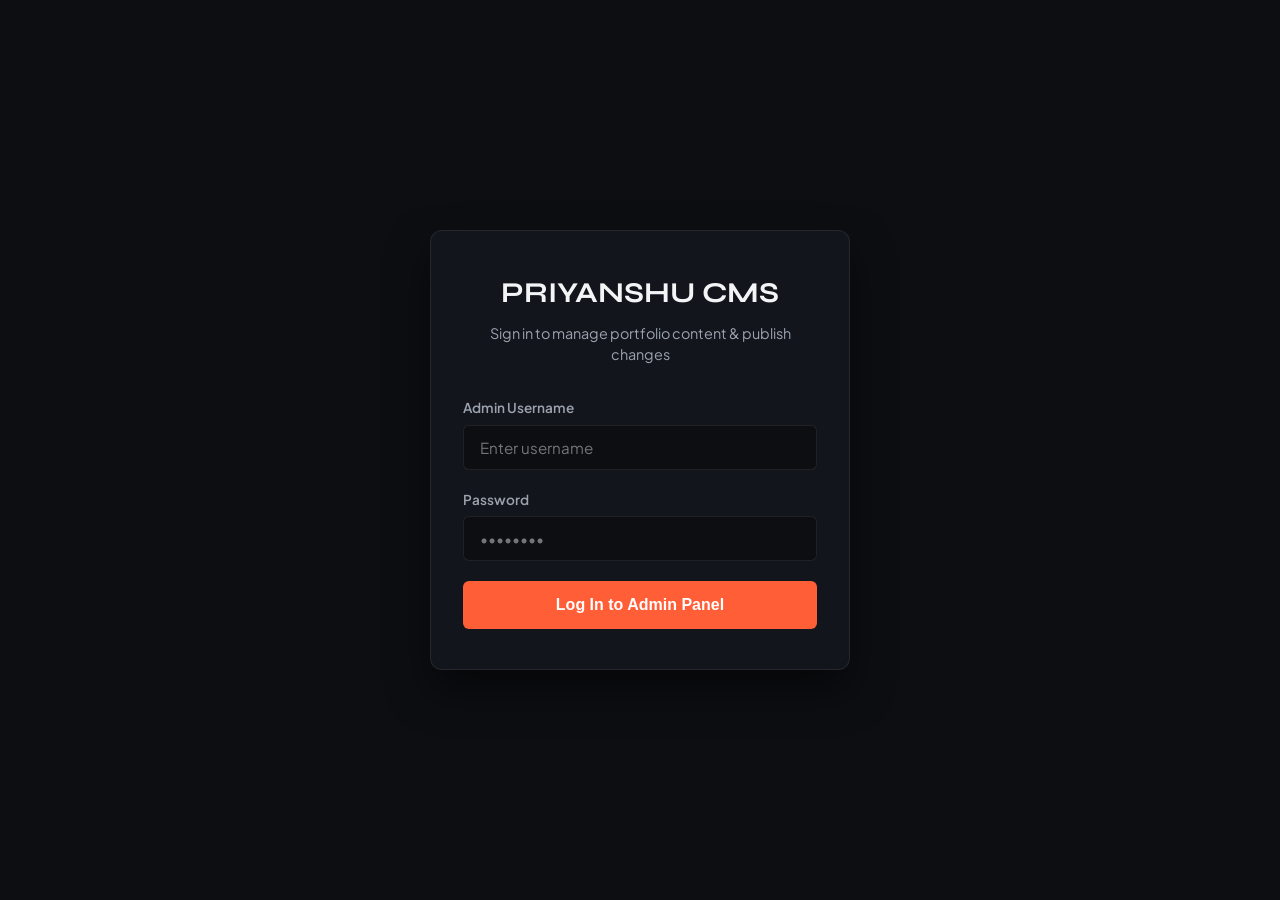
==== admin/index.html @ 2c9a8754 "initial commits" ====
<!DOCTYPE html>
<html lang="en">
<head>
  <meta charset="UTF-8">
  <meta name="viewport" content="width=device-width, initial-scale=1.0">
  <title>Admin CMS — Priyanshu's Portfolio</title>
  <link rel="icon" href="data:image/svg+xml,<svg xmlns=%22http://www.w3.org/2000/svg%22 viewBox=%220 0 100 100%22><text y=%22.9em%22 font-size=%2290%22>⚙</text></svg>">
  <link rel="stylesheet" href="./css/admin.css">
</head>
<body>

  <!-- LOGIN OVERLAY -->
  <div id="login-overlay" class="login-overlay">
    <div class="login-card">
      <div class="login-header">
        <h1>PRIYANSHU CMS</h1>
        <p>Sign in to manage portfolio content & publish changes</p>
      </div>

      <div id="login-error" class="btn-admin-danger" style="display: none; padding: 0.75rem; border-radius: 6px; margin-bottom: 1rem; font-size: 0.85rem; text-align: center;"></div>

      <form id="login-form">
        <div class="form-group">
          <label for="login-username">Admin Username</label>
          <input type="text" id="login-username" class="form-control" required placeholder="Enter username" autocomplete="username">
        </div>

        <div class="form-group">
          <label for="login-password">Password</label>
          <input type="password" id="login-password" class="form-control" required placeholder="••••••••" autocomplete="current-password">
        </div>

        <button type="submit" class="btn-admin btn-admin-primary" style="width: 100%; padding: 0.85rem; font-size: 1rem;">
          Log In to Admin Panel
        </button>
      </form>
    </div>
  </div>

  <!-- ADMIN MAIN LAYOUT -->
  <div id="admin-layout" style="display: none; width: 100%; min-height: 100vh;">
    <!-- SIDEBAR -->
    <aside class="admin-sidebar">
      <div class="sidebar-header">
        <h2>PRIYANSHU<span style="color: var(--accent-primary);">.</span>CMS</h2>
      </div>

      <ul class="sidebar-nav">
        <li class="nav-item">
          <button data-tab="dashboard" class="active">📊 Dashboard</button>
        </li>
        <li class="nav-item">
          <button data-tab="sections">⚙ Dynamic Sections</button>
        </li>
        <li class="nav-item">
          <button data-tab="projects">📁 Projects</button>
        </li>
        <li class="nav-item">
          <button data-tab="skills">⚡ Skills & Stack</button>
        </li>
        <li class="nav-item">
          <button data-tab="experience">💼 Work Experience</button>
        </li>
        <li class="nav-item">
          <button data-tab="achievements">🏆 Key Achievements</button>
        </li>
        <li class="nav-item">
          <button data-tab="blogs">📝 Writing & Journal</button>
        </li>
      </ul>

      <div class="sidebar-footer">
        <button id="logout-btn" class="btn-admin btn-admin-danger" style="width: 100%;">
          Sign Out
        </button>
      </div>
    </aside>

    <!-- MAIN WORKSPACE AREA -->
    <main class="admin-main">
      <header class="admin-topbar">
        <div id="topbar-title" class="topbar-title">Dashboard Management</div>
        <div>
          <button id="publish-site-btn" class="publish-cta-btn">
            🚀 PUBLISH TO WEBSITE
          </button>
        </div>
      </header>

      <div id="admin-main-view" class="admin-content">
        <!-- SPA views render here -->
      </div>
    </main>
  </div>

  <!-- SCRIPTS -->
  <script src="js/api.js"></script>
  <script src="js/admin-app.js"></script>
</body>
</html>
---- admin/css/admin.css ----
/* ==========================================================================
   ADMIN CMS DASHBOARD STYLES
   Minimal, Functional Dark Workspace
   ========================================================================== */

@import url('https://fonts.googleapis.com/css2?family=JetBrains+Mono:wght@400;500;600&family=Plus+Jakarta+Sans:wght@400;500;600;700&family=Syne:wght@700&display=swap');

:root {
  --admin-bg: #0d0e12;
  --admin-sidebar-bg: #13151c;
  --admin-card-bg: #181b24;
  --admin-border: rgba(255, 255, 255, 0.08);
  --admin-border-focus: rgba(255, 94, 54, 0.5);
  
  --text-main: #f3f4f6;
  --text-sub: #9ca3af;
  --text-muted: #6b7280;

  --accent-primary: #ff5e36;
  --accent-purple: #8b5cf6;
  --accent-green: #10b981;
  --accent-danger: #ef4444;

  --font-sans: 'Plus Jakarta Sans', sans-serif;
  --font-mono: 'JetBrains Mono', monospace;
}

*, *::before, *::after {
  box-sizing: border-box;
  margin: 0;
  padding: 0;
}

body {
  font-family: var(--font-sans);
  background-color: var(--admin-bg);
  color: var(--text-main);
  min-height: 100vh;
  display: flex;
  font-size: 15px;
  line-height: 1.5;
}

/* Auth / Login View */
.login-overlay {
  position: fixed;
  inset: 0;
  background: var(--admin-bg);
  z-index: 9999;
  display: flex;
  align-items: center;
  justify-content: center;
  padding: 1.5rem;
}

.login-card {
  width: 100%;
  max-width: 420px;
  background: var(--admin-sidebar-bg);
  border: 1px solid var(--admin-border);
  border-radius: 12px;
  padding: 2.5rem 2rem;
  box-shadow: 0 20px 40px rgba(0, 0, 0, 0.5);
}

.login-header {
  text-align: center;
  margin-bottom: 2rem;
}

.login-header h1 {
  font-family: 'Syne', sans-serif;
  font-size: 1.8rem;
  margin-bottom: 0.5rem;
}

.login-header p {
  color: var(--text-sub);
  font-size: 0.9rem;
}

/* Admin Layout */
.admin-sidebar {
  width: 260px;
  background: var(--admin-sidebar-bg);
  border-right: 1px solid var(--admin-border);
  display: flex;
  flex-direction: column;
  height: 100vh;
  position: fixed;
  left: 0;
  top: 0;
}

.sidebar-header {
  padding: 1.5rem;
  border-bottom: 1px solid var(--admin-border);
  display: flex;
  align-items: center;
  gap: 0.75rem;
}

.sidebar-header h2 {
  font-family: 'Syne', sans-serif;
  font-size: 1.2rem;
  letter-spacing: 0.05em;
}

.sidebar-nav {
  padding: 1rem 0;
  list-style: none;
  flex-grow: 1;
  overflow-y: auto;
}

.nav-item button {
  width: 100%;
  display: flex;
  align-items: center;
  gap: 0.75rem;
  padding: 0.85rem 1.5rem;
  background: none;
  border: none;
  color: var(--text-sub);
  font-family: var(--font-sans);
  font-size: 0.95rem;
  font-weight: 500;
  cursor: pointer;
  text-align: left;
  transition: all 0.2s ease;
}

.nav-item button:hover,
.nav-item button.active {
  color: var(--text-main);
  background: rgba(255, 94, 54, 0.08);
  border-left: 3px solid var(--accent-primary);
}

.sidebar-footer {
  padding: 1.25rem 1.5rem;
  border-top: 1px solid var(--admin-border);
}

.admin-main {
  margin-left: 260px;
  flex-grow: 1;
  min-height: 100vh;
  display: flex;
  flex-direction: column;
}

.admin-topbar {
  height: 70px;
  border-bottom: 1px solid var(--admin-border);
  display: flex;
  align-items: center;
  justify-content: space-between;
  padding: 0 2rem;
  background: rgba(13, 14, 18, 0.8);
  backdrop-filter: blur(8px);
  position: sticky;
  top: 0;
  z-index: 100;
}

.topbar-title {
  font-size: 1.25rem;
  font-weight: 700;
}

.publish-cta-btn {
  display: inline-flex;
  align-items: center;
  gap: 0.5rem;
  padding: 0.65rem 1.4rem;
  background: var(--accent-primary);
  color: #fff;
  font-weight: 600;
  border: none;
  border-radius: 6px;
  cursor: pointer;
  transition: background 0.2s ease, transform 0.2s ease;
  font-family: var(--font-sans);
}

.publish-cta-btn:hover {
  background: #ff724e;
  transform: translateY(-1px);
}

.admin-content {
  padding: 2rem;
  flex-grow: 1;
}

/* Cards & Tables */
.admin-card {
  background: var(--admin-card-bg);
  border: 1px solid var(--admin-border);
  border-radius: 10px;
  padding: 1.5rem;
  margin-bottom: 1.5rem;
}

.admin-card-header {
  display: flex;
  align-items: center;
  justify-content: space-between;
  margin-bottom: 1.25rem;
}

.admin-card-title {
  font-size: 1.1rem;
  font-weight: 700;
}

.data-table {
  width: 100%;
  border-collapse: collapse;
  margin-top: 1rem;
}

.data-table th,
.data-table td {
  padding: 0.9rem 1rem;
  text-align: left;
  border-bottom: 1px solid var(--admin-border);
  font-size: 0.9rem;
}

.data-table th {
  color: var(--text-sub);
  font-family: var(--font-mono);
  font-size: 0.8rem;
  text-transform: uppercase;
}

.form-group {
  margin-bottom: 1.25rem;
}

.form-group label {
  display: block;
  font-size: 0.85rem;
  font-weight: 600;
  color: var(--text-sub);
  margin-bottom: 0.4rem;
}

.form-control {
  width: 100%;
  padding: 0.75rem 1rem;
  background: var(--admin-bg);
  border: 1px solid var(--admin-border);
  border-radius: 6px;
  color: var(--text-main);
  font-family: var(--font-sans);
  font-size: 0.95rem;
  transition: border-color 0.2s ease;
}

.form-control:focus {
  outline: none;
  border-color: var(--admin-border-focus);
}

textarea.form-control {
  min-height: 120px;
  resize: vertical;
}

.btn-admin {
  padding: 0.6rem 1.2rem;
  border-radius: 6px;
  font-weight: 600;
  font-size: 0.85rem;
  cursor: pointer;
  border: 1px solid transparent;
  transition: all 0.2s ease;
}

.btn-admin-primary {
  background: var(--accent-primary);
  color: #fff;
}

.btn-admin-secondary {
  background: transparent;
  border-color: var(--admin-border);
  color: var(--text-main);
}

.btn-admin-danger {
  background: rgba(239, 68, 68, 0.15);
  color: #ef4444;
  border-color: rgba(239, 68, 68, 0.3);
}

.badge {
  display: inline-block;
  padding: 0.25rem 0.6rem;
  border-radius: 4px;
  font-family: var(--font-mono);
  font-size: 0.75rem;
  font-weight: 600;
}

.badge-published {
  background: rgba(16, 185, 129, 0.15);
  color: #10b981;
}

.badge-draft {
  background: rgba(255, 94, 54, 0.15);
  color: #ff5e36;
}
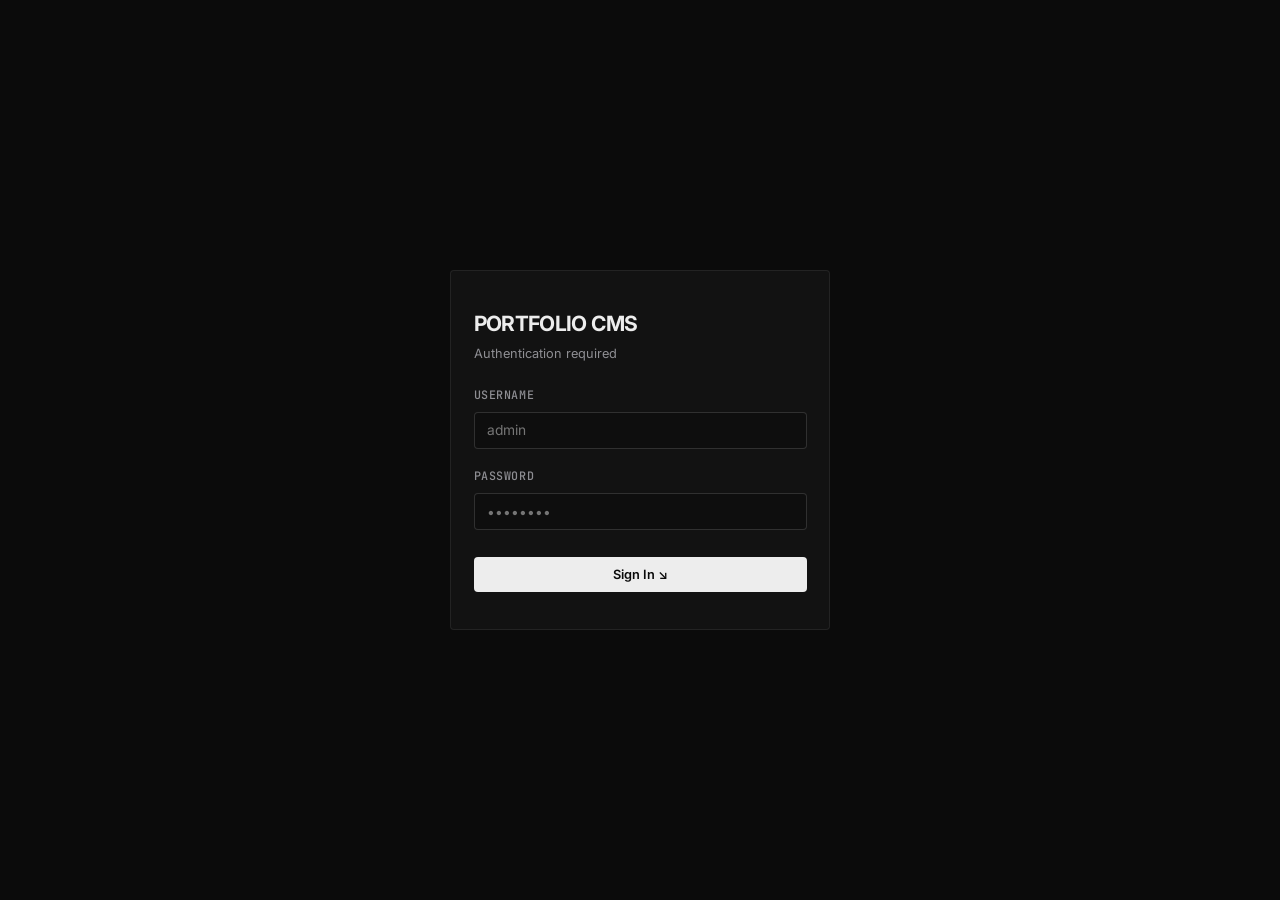
==== commit 5eb0e977: "updating admin pannel" ====
--- a/admin/index.html
+++ b/admin/index.html
@@ -3,8 +3,9 @@
 <head>
   <meta charset="UTF-8">
   <meta name="viewport" content="width=device-width, initial-scale=1.0">
-  <title>Admin CMS — Priyanshu's Portfolio</title>
-  <link rel="icon" href="data:image/svg+xml,<svg xmlns=%22http://www.w3.org/2000/svg%22 viewBox=%220 0 100 100%22><text y=%22.9em%22 font-size=%2290%22>⚙</text></svg>">
+  <title>Admin Portal — CMS</title>
+  <meta name="theme-color" content="#0b0b0b">
+  <link rel="icon" href="data:image/svg+xml,<svg xmlns=%22http://www.w3.org/2000/svg%22 viewBox=%220 0 100 100%22><text y=%22.9em%22 font-size=%2290%22>⚡</text></svg>">
   <link rel="stylesheet" href="./css/admin.css">
 </head>
 <body>
@@ -13,82 +14,113 @@
   <div id="login-overlay" class="login-overlay">
     <div class="login-card">
       <div class="login-header">
-        <h1>PRIYANSHU CMS</h1>
-        <p>Sign in to manage portfolio content & publish changes</p>
+        <h1>PORTFOLIO CMS</h1>
+        <p>Authentication required</p>
       </div>
 
-      <div id="login-error" class="btn-admin-danger" style="display: none; padding: 0.75rem; border-radius: 6px; margin-bottom: 1rem; font-size: 0.85rem; text-align: center;"></div>
+      <div id="login-error" class="login-error" style="display: none;"></div>
 
       <form id="login-form">
         <div class="form-group">
-          <label for="login-username">Admin Username</label>
-          <input type="text" id="login-username" class="form-control" required placeholder="Enter username" autocomplete="username">
+          <label class="form-label" for="login-username">Username</label>
+          <input type="text" id="login-username" class="form-input" required placeholder="admin" autocomplete="username">
         </div>
 
         <div class="form-group">
-          <label for="login-password">Password</label>
-          <input type="password" id="login-password" class="form-control" required placeholder="••••••••" autocomplete="current-password">
+          <label class="form-label" for="login-password">Password</label>
+          <input type="password" id="login-password" class="form-input" required placeholder="••••••••" autocomplete="current-password">
         </div>
 
-        <button type="submit" class="btn-admin btn-admin-primary" style="width: 100%; padding: 0.85rem; font-size: 1rem;">
-          Log In to Admin Panel
+        <button type="submit" class="btn btn-primary" style="width: 100%; margin-top: 0.5rem;">
+          Sign In ↘
         </button>
       </form>
     </div>
   </div>
 
   <!-- ADMIN MAIN LAYOUT -->
-  <div id="admin-layout" style="display: none; width: 100%; min-height: 100vh;">
+  <div id="admin-layout" class="admin-layout" style="display: none;">
     <!-- SIDEBAR -->
     <aside class="admin-sidebar">
-      <div class="sidebar-header">
-        <h2>PRIYANSHU<span style="color: var(--accent-primary);">.</span>CMS</h2>
+      <div class="sidebar-brand">
+        <span class="sidebar-brand-title">PORTFOLIO</span>
+        <span class="sidebar-brand-badge">// CMS</span>
       </div>
 
       <ul class="sidebar-nav">
         <li class="nav-item">
-          <button data-tab="dashboard" class="active">📊 Dashboard</button>
+          <button data-tab="profile" class="nav-btn active">
+            <span>Profile</span>
+            <span class="nav-letter-indicator">01</span>
+          </button>
         </li>
         <li class="nav-item">
-          <button data-tab="sections">⚙ Dynamic Sections</button>
+          <button data-tab="sections" class="nav-btn">
+            <span>Sections</span>
+            <span class="nav-letter-indicator">02</span>
+          </button>
         </li>
         <li class="nav-item">
-          <button data-tab="projects">📁 Projects</button>
+          <button data-tab="projects" class="nav-btn">
+            <span>Projects</span>
+            <span class="nav-letter-indicator">03</span>
+          </button>
         </li>
         <li class="nav-item">
-          <button data-tab="skills">⚡ Skills & Stack</button>
+          <button data-tab="skills" class="nav-btn">
+            <span>Tech Stack</span>
+            <span class="nav-letter-indicator">04</span>
+          </button>
         </li>
         <li class="nav-item">
-          <button data-tab="experience">💼 Work Experience</button>
+          <button data-tab="experience" class="nav-btn">
+            <span>Experience</span>
+            <span class="nav-letter-indicator">05</span>
+          </button>
         </li>
         <li class="nav-item">
-          <button data-tab="achievements">🏆 Key Achievements</button>
+          <button data-tab="achievements" class="nav-btn">
+            <span>Achievements</span>
+            <span class="nav-letter-indicator">06</span>
+          </button>
         </li>
         <li class="nav-item">
-          <button data-tab="blogs">📝 Writing & Journal</button>
+          <button data-tab="blogs" class="nav-btn">
+            <span>Blogs</span>
+            <span class="nav-letter-indicator">07</span>
+          </button>
+        </li>
+        <li class="nav-item">
+          <button data-tab="media" class="nav-btn">
+            <span>Media Library</span>
+            <span class="nav-letter-indicator">08</span>
+          </button>
         </li>
       </ul>
 
       <div class="sidebar-footer">
-        <button id="logout-btn" class="btn-admin btn-admin-danger" style="width: 100%;">
+        <button id="sidebar-publish-btn" class="btn btn-publish" style="width: 100%;">
+          Publish ↗
+        </button>
+        <button id="logout-btn" class="btn btn-secondary btn-sm" style="width: 100%;">
           Sign Out
         </button>
       </div>
     </aside>
 
-    <!-- MAIN WORKSPACE AREA -->
+    <!-- MAIN WORKSPACE -->
     <main class="admin-main">
       <header class="admin-topbar">
-        <div id="topbar-title" class="topbar-title">Dashboard Management</div>
-        <div>
-          <button id="publish-site-btn" class="publish-cta-btn">
-            🚀 PUBLISH TO WEBSITE
+        <div id="topbar-title" class="topbar-title">Profile Management</div>
+        <div class="topbar-actions">
+          <button id="publish-site-btn" class="btn btn-publish btn-sm">
+            Publish Changes ↗
           </button>
         </div>
       </header>
 
-      <div id="admin-main-view" class="admin-content">
-        <!-- SPA views render here -->
+      <div id="admin-main-view" class="admin-content-area">
+        <!-- SPA view rendered dynamically by admin-app.js -->
       </div>
     </main>
   </div>
--- a/admin/css/admin.css
+++ b/admin/css/admin.css
@@ -1,28 +1,50 @@
 /* ==========================================================================
-   ADMIN CMS DASHBOARD STYLES
-   Minimal, Functional Dark Workspace
+   ADMIN PORTAL — RESTRAINED EDITORIAL THEME
+   Unified Visual Identity with Public Portfolio (#0B0B0B)
    ========================================================================== */
 
-@import url('https://fonts.googleapis.com/css2?family=JetBrains+Mono:wght@400;500;600&family=Plus+Jakarta+Sans:wght@400;500;600;700&family=Syne:wght@700&display=swap');
+@import url('https://fonts.googleapis.com/css2?family=Inter:wght@300;400;500;600;700&family=JetBrains+Mono:wght@400;500;600&display=swap');
 
 :root {
-  --admin-bg: #0d0e12;
-  --admin-sidebar-bg: #13151c;
-  --admin-card-bg: #181b24;
-  --admin-border: rgba(255, 255, 255, 0.08);
-  --admin-border-focus: rgba(255, 94, 54, 0.5);
-  
-  --text-main: #f3f4f6;
-  --text-sub: #9ca3af;
-  --text-muted: #6b7280;
-
-  --accent-primary: #ff5e36;
-  --accent-purple: #8b5cf6;
-  --accent-green: #10b981;
-  --accent-danger: #ef4444;
-
-  --font-sans: 'Plus Jakarta Sans', sans-serif;
+  /* Core Color Tokens */
+  --bg-primary: #0b0b0b;
+  --bg-secondary: #121212;
+  --bg-card: #161616;
+  --bg-card-hover: #1b1b1b;
+  --bg-subtle: rgba(255, 255, 255, 0.03);
+  --bg-input: #0e0e0e;
+
+  /* Typography Colors */
+  --text-primary: #ededed;
+  --text-secondary: #8e8e93;
+  --text-muted: #5c5c60;
+  --text-inverse: #0b0b0b;
+  --text-danger: #e05252;
+  --text-success: #34d399;
+
+  /* Borders & Separators */
+  --border-light: rgba(255, 255, 255, 0.07);
+  --border-medium: rgba(255, 255, 255, 0.14);
+  --border-focus: #ededed;
+
+  /* Typography Stack */
+  --font-display: 'Inter', -apple-system, BlinkMacSystemFont, "Segoe UI", Roboto, sans-serif;
+  --font-body: 'Inter', -apple-system, BlinkMacSystemFont, "Segoe UI", Roboto, sans-serif;
   --font-mono: 'JetBrains Mono', monospace;
+
+  /* Spacing System */
+  --space-xs: 0.5rem;
+  --space-sm: 1rem;
+  --space-md: 1.5rem;
+  --space-lg: 2.5rem;
+
+  /* Layout */
+  --sidebar-width: 220px;
+  --radius-sm: 4px;
+  --radius-md: 8px;
+
+  --transition-fast: 0.15s cubic-bezier(0.16, 1, 0.3, 1);
+  --transition-smooth: 0.2s cubic-bezier(0.16, 1, 0.3, 1);
 }
 
 *, *::before, *::after {
@@ -31,78 +53,160 @@
   padding: 0;
 }
 
+html {
+  font-size: 15px;
+  background-color: var(--bg-primary);
+  color: var(--text-primary);
+  font-family: var(--font-body);
+  -webkit-font-smoothing: antialiased;
+  -moz-osx-font-smoothing: grayscale;
+}
+
 body {
-  font-family: var(--font-sans);
-  background-color: var(--admin-bg);
-  color: var(--text-main);
   min-height: 100vh;
   display: flex;
-  font-size: 15px;
+  background-color: var(--bg-primary);
+  color: var(--text-primary);
   line-height: 1.5;
 }
 
-/* Auth / Login View */
+::selection {
+  background-color: rgba(255, 255, 255, 0.2);
+  color: #ffffff;
+}
+
+/* Minimal Scrollbar */
+::-webkit-scrollbar {
+  width: 6px;
+  height: 6px;
+}
+::-webkit-scrollbar-track {
+  background: var(--bg-primary);
+}
+::-webkit-scrollbar-thumb {
+  background: #1e1e1e;
+  border-radius: 9999px;
+}
+::-webkit-scrollbar-thumb:hover {
+  background: #2e2e2e;
+}
+
+/* Typography Base */
+h1, h2, h3, h4, h5, h6 {
+  font-family: var(--font-display);
+  font-weight: 600;
+  color: var(--text-primary);
+  letter-spacing: -0.02em;
+}
+
+p {
+  color: var(--text-secondary);
+  font-size: 0.95rem;
+  line-height: 1.6;
+}
+
+a {
+  color: inherit;
+  text-decoration: none;
+  transition: color var(--transition-fast);
+}
+
+/* ==========================================================================
+   AUTH / LOGIN VIEW
+   ========================================================================== */
+
 .login-overlay {
   position: fixed;
   inset: 0;
-  background: var(--admin-bg);
+  background: var(--bg-primary);
   z-index: 9999;
   display: flex;
   align-items: center;
   justify-content: center;
-  padding: 1.5rem;
+  padding: var(--space-md);
 }
 
 .login-card {
   width: 100%;
-  max-width: 420px;
-  background: var(--admin-sidebar-bg);
-  border: 1px solid var(--admin-border);
-  border-radius: 12px;
-  padding: 2.5rem 2rem;
-  box-shadow: 0 20px 40px rgba(0, 0, 0, 0.5);
+  max-width: 380px;
+  background: var(--bg-secondary);
+  border: 1px solid var(--border-light);
+  border-radius: var(--radius-sm);
+  padding: var(--space-lg) var(--space-md);
 }
 
 .login-header {
-  text-align: center;
-  margin-bottom: 2rem;
+  margin-bottom: var(--space-md);
 }
 
 .login-header h1 {
-  font-family: 'Syne', sans-serif;
-  font-size: 1.8rem;
-  margin-bottom: 0.5rem;
+  font-size: 1.4rem;
+  font-weight: 700;
+  letter-spacing: -0.03em;
+  text-transform: uppercase;
+  color: var(--text-primary);
+  margin-bottom: 0.25rem;
 }
 
 .login-header p {
-  color: var(--text-sub);
-  font-size: 0.9rem;
-}
-
-/* Admin Layout */
+  color: var(--text-secondary);
+  font-size: 0.85rem;
+}
+
+.login-error {
+  padding: 0.75rem 1rem;
+  background: rgba(224, 82, 82, 0.08);
+  border: 1px solid rgba(224, 82, 82, 0.3);
+  border-radius: var(--radius-sm);
+  color: var(--text-danger);
+  font-size: 0.85rem;
+  margin-bottom: 1.25rem;
+}
+
+/* ==========================================================================
+   ADMIN LAYOUT & SIDEBAR
+   ========================================================================== */
+
+.admin-layout {
+  display: flex;
+  width: 100%;
+  min-height: 100vh;
+}
+
 .admin-sidebar {
-  width: 260px;
-  background: var(--admin-sidebar-bg);
-  border-right: 1px solid var(--admin-border);
+  width: var(--sidebar-width);
+  background: var(--bg-primary);
+  border-right: 1px solid var(--border-light);
   display: flex;
   flex-direction: column;
   height: 100vh;
   position: fixed;
   left: 0;
   top: 0;
-}
-
-.sidebar-header {
-  padding: 1.5rem;
-  border-bottom: 1px solid var(--admin-border);
-  display: flex;
-  align-items: center;
-  gap: 0.75rem;
-}
-
-.sidebar-header h2 {
-  font-family: 'Syne', sans-serif;
-  font-size: 1.2rem;
+  z-index: 100;
+}
+
+.sidebar-brand {
+  padding: 1.5rem 1.25rem 1.25rem 1.25rem;
+  border-bottom: 1px solid var(--border-light);
+  display: flex;
+  align-items: baseline;
+  gap: 0.5rem;
+}
+
+.sidebar-brand-title {
+  font-size: 0.92rem;
+  font-weight: 700;
+  letter-spacing: 0.05em;
+  text-transform: uppercase;
+  color: var(--text-primary);
+  font-family: var(--font-mono);
+}
+
+.sidebar-brand-badge {
+  font-family: var(--font-mono);
+  font-size: 0.7rem;
+  color: var(--text-muted);
   letter-spacing: 0.05em;
 }
 
@@ -111,207 +215,590 @@
   list-style: none;
   flex-grow: 1;
   overflow-y: auto;
-}
-
-.nav-item button {
+  display: flex;
+  flex-direction: column;
+  gap: 0.15rem;
+}
+
+.nav-item {
   width: 100%;
-  display: flex;
-  align-items: center;
-  gap: 0.75rem;
-  padding: 0.85rem 1.5rem;
-  background: none;
+}
+
+.nav-btn {
+  width: 100%;
+  display: flex;
+  align-items: center;
+  justify-content: space-between;
+  padding: 0.75rem 1.25rem;
+  background: transparent;
   border: none;
-  color: var(--text-sub);
-  font-family: var(--font-sans);
-  font-size: 0.95rem;
+  border-left: 2px solid transparent;
+  color: var(--text-secondary);
+  font-family: var(--font-body);
+  font-size: 0.88rem;
   font-weight: 500;
   cursor: pointer;
   text-align: left;
-  transition: all 0.2s ease;
-}
-
-.nav-item button:hover,
-.nav-item button.active {
-  color: var(--text-main);
-  background: rgba(255, 94, 54, 0.08);
-  border-left: 3px solid var(--accent-primary);
+  transition: color var(--transition-fast), background-color var(--transition-fast), border-left-color var(--transition-fast);
+}
+
+.nav-btn:hover {
+  color: var(--text-primary);
+  background: var(--bg-subtle);
+}
+
+.nav-btn.active {
+  color: var(--text-primary);
+  background: var(--bg-subtle);
+  border-left-color: var(--text-primary);
+  font-weight: 600;
+}
+
+.nav-letter-indicator {
+  font-family: var(--font-mono);
+  font-size: 0.75rem;
+  color: var(--text-muted);
 }
 
 .sidebar-footer {
-  padding: 1.25rem 1.5rem;
-  border-top: 1px solid var(--admin-border);
-}
+  padding: 1rem 1.25rem;
+  border-top: 1px solid var(--border-light);
+  display: flex;
+  flex-direction: column;
+  gap: 0.5rem;
+}
+
+/* ==========================================================================
+   MAIN CONTENT & TOPBAR
+   ========================================================================== */
 
 .admin-main {
-  margin-left: 260px;
+  margin-left: var(--sidebar-width);
   flex-grow: 1;
   min-height: 100vh;
   display: flex;
   flex-direction: column;
+  background: var(--bg-primary);
+  width: calc(100% - var(--sidebar-width));
 }
 
 .admin-topbar {
-  height: 70px;
-  border-bottom: 1px solid var(--admin-border);
+  height: 60px;
+  border-bottom: 1px solid var(--border-light);
   display: flex;
   align-items: center;
   justify-content: space-between;
   padding: 0 2rem;
-  background: rgba(13, 14, 18, 0.8);
-  backdrop-filter: blur(8px);
+  background: var(--bg-primary);
   position: sticky;
   top: 0;
-  z-index: 100;
+  z-index: 90;
 }
 
 .topbar-title {
-  font-size: 1.25rem;
-  font-weight: 700;
-}
-
-.publish-cta-btn {
-  display: inline-flex;
-  align-items: center;
-  gap: 0.5rem;
-  padding: 0.65rem 1.4rem;
-  background: var(--accent-primary);
-  color: #fff;
+  font-size: 1rem;
   font-weight: 600;
-  border: none;
-  border-radius: 6px;
-  cursor: pointer;
-  transition: background 0.2s ease, transform 0.2s ease;
-  font-family: var(--font-sans);
-}
-
-.publish-cta-btn:hover {
-  background: #ff724e;
-  transform: translateY(-1px);
-}
-
-.admin-content {
+  letter-spacing: -0.01em;
+  color: var(--text-primary);
+  font-family: var(--font-mono);
+  text-transform: uppercase;
+}
+
+.topbar-actions {
+  display: flex;
+  align-items: center;
+  gap: 1rem;
+}
+
+.admin-content-area {
   padding: 2rem;
   flex-grow: 1;
-}
-
-/* Cards & Tables */
-.admin-card {
-  background: var(--admin-card-bg);
-  border: 1px solid var(--admin-border);
-  border-radius: 10px;
-  padding: 1.5rem;
+  max-width: 1080px;
+  width: 100%;
+}
+
+/* Status Notifications / Banner */
+.status-banner {
+  padding: 0.85rem 1.25rem;
+  border-radius: var(--radius-sm);
+  font-size: 0.88rem;
   margin-bottom: 1.5rem;
-}
-
-.admin-card-header {
   display: flex;
   align-items: center;
   justify-content: space-between;
-  margin-bottom: 1.25rem;
-}
-
-.admin-card-title {
-  font-size: 1.1rem;
-  font-weight: 700;
-}
-
-.data-table {
-  width: 100%;
-  border-collapse: collapse;
-  margin-top: 1rem;
-}
-
-.data-table th,
-.data-table td {
-  padding: 0.9rem 1rem;
-  text-align: left;
-  border-bottom: 1px solid var(--admin-border);
-  font-size: 0.9rem;
-}
-
-.data-table th {
-  color: var(--text-sub);
-  font-family: var(--font-mono);
-  font-size: 0.8rem;
-  text-transform: uppercase;
+  font-family: var(--font-mono);
+}
+
+.status-banner.success {
+  background: rgba(52, 211, 153, 0.08);
+  border: 1px solid rgba(52, 211, 153, 0.25);
+  color: var(--text-success);
+}
+
+.status-banner.error {
+  background: rgba(224, 82, 82, 0.08);
+  border: 1px solid rgba(224, 82, 82, 0.25);
+  color: var(--text-danger);
+}
+
+/* ==========================================================================
+   CARDS, PANELS, LISTS & FORMS
+   ========================================================================== */
+
+.editorial-card {
+  background: var(--bg-secondary);
+  border: 1px solid var(--border-light);
+  border-radius: var(--radius-sm);
+  padding: 1.75rem;
+  margin-bottom: 1.75rem;
+}
+
+.card-header {
+  display: flex;
+  align-items: center;
+  justify-content: space-between;
+  margin-bottom: 1.5rem;
+  padding-bottom: 1rem;
+  border-bottom: 1px solid var(--border-light);
+}
+
+.card-title {
+  font-size: 1.15rem;
+  font-weight: 600;
+  letter-spacing: -0.02em;
+  color: var(--text-primary);
+}
+
+.card-subtitle {
+  font-size: 0.85rem;
+  color: var(--text-muted);
+  margin-top: 0.25rem;
+}
+
+/* Form Styles */
+.form-grid-2 {
+  display: grid;
+  grid-template-columns: 1fr 1fr;
+  gap: 1.25rem;
 }
 
 .form-group {
   margin-bottom: 1.25rem;
 }
 
-.form-group label {
+.form-label {
   display: block;
+  font-family: var(--font-mono);
+  font-size: 0.78rem;
+  font-weight: 500;
+  letter-spacing: 0.05em;
+  text-transform: uppercase;
+  color: var(--text-secondary);
+  margin-bottom: 0.5rem;
+}
+
+.form-helper {
+  font-size: 0.78rem;
+  color: var(--text-muted);
+  margin-top: 0.35rem;
+}
+
+.form-input,
+.form-select,
+.form-textarea {
+  width: 100%;
+  padding: 0.65rem 0.85rem;
+  background: var(--bg-input);
+  border: 1px solid var(--border-medium);
+  border-radius: var(--radius-sm);
+  color: var(--text-primary);
+  font-family: var(--font-body);
+  font-size: 0.92rem;
+  transition: border-color var(--transition-fast), background-color var(--transition-fast);
+}
+
+.form-input:focus,
+.form-select:focus,
+.form-textarea:focus {
+  outline: none;
+  border-color: var(--border-focus);
+}
+
+.form-textarea {
+  min-height: 110px;
+  resize: vertical;
+  line-height: 1.6;
+}
+
+.form-textarea.code-area {
+  font-family: var(--font-mono);
   font-size: 0.85rem;
+}
+
+.checkbox-label {
+  display: inline-flex;
+  align-items: center;
+  gap: 0.6rem;
+  font-size: 0.9rem;
+  color: var(--text-primary);
+  cursor: pointer;
+  user-select: none;
+}
+
+.checkbox-label input[type="checkbox"] {
+  accent-color: var(--text-primary);
+  width: 16px;
+  height: 16px;
+}
+
+/* ==========================================================================
+   BUTTONS & ACTIONS
+   ========================================================================== */
+
+.btn {
+  display: inline-flex;
+  align-items: center;
+  justify-content: center;
+  gap: 0.5rem;
+  padding: 0.6rem 1.15rem;
+  font-family: var(--font-body);
+  font-size: 0.85rem;
+  font-weight: 500;
+  border-radius: var(--radius-sm);
+  border: 1px solid transparent;
+  cursor: pointer;
+  transition: opacity var(--transition-fast), border-color var(--transition-fast), background-color var(--transition-fast);
+  white-space: nowrap;
+}
+
+.btn-primary {
+  background: var(--text-primary);
+  color: var(--text-inverse);
   font-weight: 600;
-  color: var(--text-sub);
-  margin-bottom: 0.4rem;
-}
-
-.form-control {
-  width: 100%;
-  padding: 0.75rem 1rem;
-  background: var(--admin-bg);
-  border: 1px solid var(--admin-border);
-  border-radius: 6px;
-  color: var(--text-main);
-  font-family: var(--font-sans);
+}
+
+.btn-primary:hover {
+  opacity: 0.88;
+}
+
+.btn-secondary {
+  background: transparent;
+  border-color: var(--border-medium);
+  color: var(--text-secondary);
+}
+
+.btn-secondary:hover {
+  color: var(--text-primary);
+  border-color: var(--text-primary);
+}
+
+.btn-danger {
+  background: transparent;
+  border-color: rgba(224, 82, 82, 0.3);
+  color: var(--text-danger);
+}
+
+.btn-danger:hover {
+  background: rgba(224, 82, 82, 0.1);
+  border-color: var(--text-danger);
+}
+
+.btn-sm {
+  padding: 0.4rem 0.75rem;
+  font-size: 0.8rem;
+}
+
+.btn-publish {
+  background: var(--text-primary);
+  color: var(--text-inverse);
+  font-family: var(--font-mono);
+  font-weight: 600;
+  letter-spacing: 0.05em;
+  text-transform: uppercase;
+}
+
+.btn-publish:hover {
+  opacity: 0.88;
+}
+
+/* ==========================================================================
+   LISTS, TABLES & ITEMS
+   ========================================================================== */
+
+.item-row-list {
+  display: flex;
+  flex-direction: column;
+  gap: 0.75rem;
+}
+
+.item-row {
+  display: flex;
+  align-items: center;
+  justify-content: space-between;
+  padding: 1rem 1.25rem;
+  background: var(--bg-card);
+  border: 1px solid var(--border-light);
+  border-radius: var(--radius-sm);
+  transition: border-color var(--transition-fast), background-color var(--transition-fast);
+}
+
+.item-row:hover {
+  border-color: var(--border-medium);
+  background: var(--bg-card-hover);
+}
+
+.item-main {
+  display: flex;
+  flex-direction: column;
+  gap: 0.25rem;
+  flex-grow: 1;
+  min-width: 0;
+}
+
+.item-title-line {
+  display: flex;
+  align-items: center;
+  gap: 0.75rem;
+}
+
+.item-title {
   font-size: 0.95rem;
-  transition: border-color 0.2s ease;
-}
-
-.form-control:focus {
-  outline: none;
-  border-color: var(--admin-border-focus);
-}
-
-textarea.form-control {
-  min-height: 120px;
-  resize: vertical;
-}
-
-.btn-admin {
-  padding: 0.6rem 1.2rem;
-  border-radius: 6px;
+  font-weight: 600;
+  color: var(--text-primary);
+}
+
+.item-meta {
+  font-size: 0.82rem;
+  color: var(--text-secondary);
+  font-family: var(--font-mono);
+}
+
+.item-subtext {
+  font-size: 0.85rem;
+  color: var(--text-muted);
+  overflow: hidden;
+  text-overflow: ellipsis;
+  white-space: nowrap;
+  max-width: 600px;
+}
+
+.item-actions {
+  display: flex;
+  align-items: center;
+  gap: 0.5rem;
+  margin-left: 1rem;
+}
+
+/* Tags & Badges */
+.tag-badge {
+  display: inline-block;
+  padding: 0.2rem 0.5rem;
+  border-radius: var(--radius-sm);
+  font-family: var(--font-mono);
+  font-size: 0.72rem;
+  border: 1px solid var(--border-medium);
+  color: var(--text-secondary);
+}
+
+.tag-badge.published {
+  border-color: rgba(52, 211, 153, 0.3);
+  color: var(--text-success);
+}
+
+.tag-badge.draft {
+  border-color: rgba(224, 82, 82, 0.3);
+  color: var(--text-danger);
+}
+
+.tag-letter {
+  display: inline-flex;
+  align-items: center;
+  justify-content: center;
+  width: 22px;
+  height: 22px;
+  font-family: var(--font-mono);
   font-weight: 600;
   font-size: 0.85rem;
-  cursor: pointer;
-  border: 1px solid transparent;
-  transition: all 0.2s ease;
-}
-
-.btn-admin-primary {
-  background: var(--accent-primary);
-  color: #fff;
-}
-
-.btn-admin-secondary {
-  background: transparent;
-  border-color: var(--admin-border);
-  color: var(--text-main);
-}
-
-.btn-admin-danger {
-  background: rgba(239, 68, 68, 0.15);
-  color: #ef4444;
-  border-color: rgba(239, 68, 68, 0.3);
-}
-
-.badge {
-  display: inline-block;
-  padding: 0.25rem 0.6rem;
-  border-radius: 4px;
+  border: 1px solid var(--border-medium);
+  border-radius: var(--radius-sm);
+  color: var(--text-primary);
+}
+
+/* ==========================================================================
+   MEDIA LIBRARY GRID & AVATAR WORKFLOW
+   ========================================================================== */
+
+.avatar-workflow-container {
+  display: flex;
+  gap: 2rem;
+  align-items: flex-start;
+  margin-bottom: 1.5rem;
+}
+
+.avatar-preview-square {
+  width: 140px;
+  height: 140px;
+  aspect-ratio: 1 / 1;
+  border: 1px solid var(--border-medium);
+  border-radius: var(--radius-sm);
+  background: var(--bg-input);
+  display: flex;
+  align-items: center;
+  justify-content: center;
+  overflow: hidden;
+  position: relative;
+  flex-shrink: 0;
+}
+
+.avatar-preview-square img {
+  width: 100%;
+  height: 100%;
+  object-fit: cover;
+  display: block;
+}
+
+.avatar-preview-square .avatar-empty-label {
   font-family: var(--font-mono);
   font-size: 0.75rem;
-  font-weight: 600;
-}
-
-.badge-published {
-  background: rgba(16, 185, 129, 0.15);
-  color: #10b981;
-}
-
-.badge-draft {
-  background: rgba(255, 94, 54, 0.15);
-  color: #ff5e36;
-}
+  color: var(--text-muted);
+  text-align: center;
+  padding: 0.5rem;
+}
+
+.media-grid {
+  display: grid;
+  grid-template-columns: repeat(auto-fill, minmax(200px, 1fr));
+  gap: 1.25rem;
+  margin-top: 1.25rem;
+}
+
+.media-card {
+  background: var(--bg-card);
+  border: 1px solid var(--border-light);
+  border-radius: var(--radius-sm);
+  overflow: hidden;
+  display: flex;
+  flex-direction: column;
+  transition: border-color var(--transition-fast);
+}
+
+.media-card:hover {
+  border-color: var(--border-medium);
+}
+
+.media-thumb-box {
+  width: 100%;
+  height: 140px;
+  background: var(--bg-input);
+  display: flex;
+  align-items: center;
+  justify-content: center;
+  overflow: hidden;
+  border-bottom: 1px solid var(--border-light);
+}
+
+.media-thumb-box img {
+  width: 100%;
+  height: 100%;
+  object-fit: cover;
+}
+
+.media-card-body {
+  padding: 0.85rem;
+  display: flex;
+  flex-direction: column;
+  gap: 0.5rem;
+  flex-grow: 1;
+}
+
+.media-filename {
+  font-family: var(--font-mono);
+  font-size: 0.78rem;
+  color: var(--text-primary);
+  overflow: hidden;
+  text-overflow: ellipsis;
+  white-space: nowrap;
+}
+
+.media-meta {
+  font-size: 0.75rem;
+  color: var(--text-muted);
+  font-family: var(--font-mono);
+}
+
+.media-card-actions {
+  display: flex;
+  align-items: center;
+  gap: 0.4rem;
+  margin-top: auto;
+  padding-top: 0.5rem;
+}
+
+/* ==========================================================================
+   RESPONSIVE DESIGN (Desktop, Tablet, Mobile)
+   ========================================================================== */
+
+@media (max-width: 900px) {
+  .admin-sidebar {
+    width: 180px;
+  }
+  .admin-main {
+    margin-left: 180px;
+    width: calc(100% - 180px);
+  }
+  .form-grid-2 {
+    grid-template-columns: 1fr;
+  }
+}
+
+@media (max-width: 680px) {
+  .admin-layout {
+    flex-direction: column;
+  }
+  .admin-sidebar {
+    position: relative;
+    width: 100%;
+    height: auto;
+    border-right: none;
+    border-bottom: 1px solid var(--border-light);
+  }
+  .sidebar-nav {
+    flex-direction: row;
+    flex-wrap: wrap;
+    padding: 0.5rem;
+    gap: 0.25rem;
+  }
+  .nav-btn {
+    padding: 0.5rem 0.75rem;
+    font-size: 0.82rem;
+    border-left: none;
+    border-bottom: 2px solid transparent;
+  }
+  .nav-btn.active {
+    border-left-color: transparent;
+    border-bottom-color: var(--text-primary);
+  }
+  .admin-main {
+    margin-left: 0;
+    width: 100%;
+  }
+  .admin-topbar {
+    padding: 0 1rem;
+  }
+  .admin-content-area {
+    padding: 1rem;
+  }
+  .avatar-workflow-container {
+    flex-direction: column;
+  }
+  .item-row {
+    flex-direction: column;
+    align-items: flex-start;
+    gap: 0.75rem;
+  }
+  .item-actions {
+    margin-left: 0;
+    width: 100%;
+    justify-content: flex-end;
+  }
+}
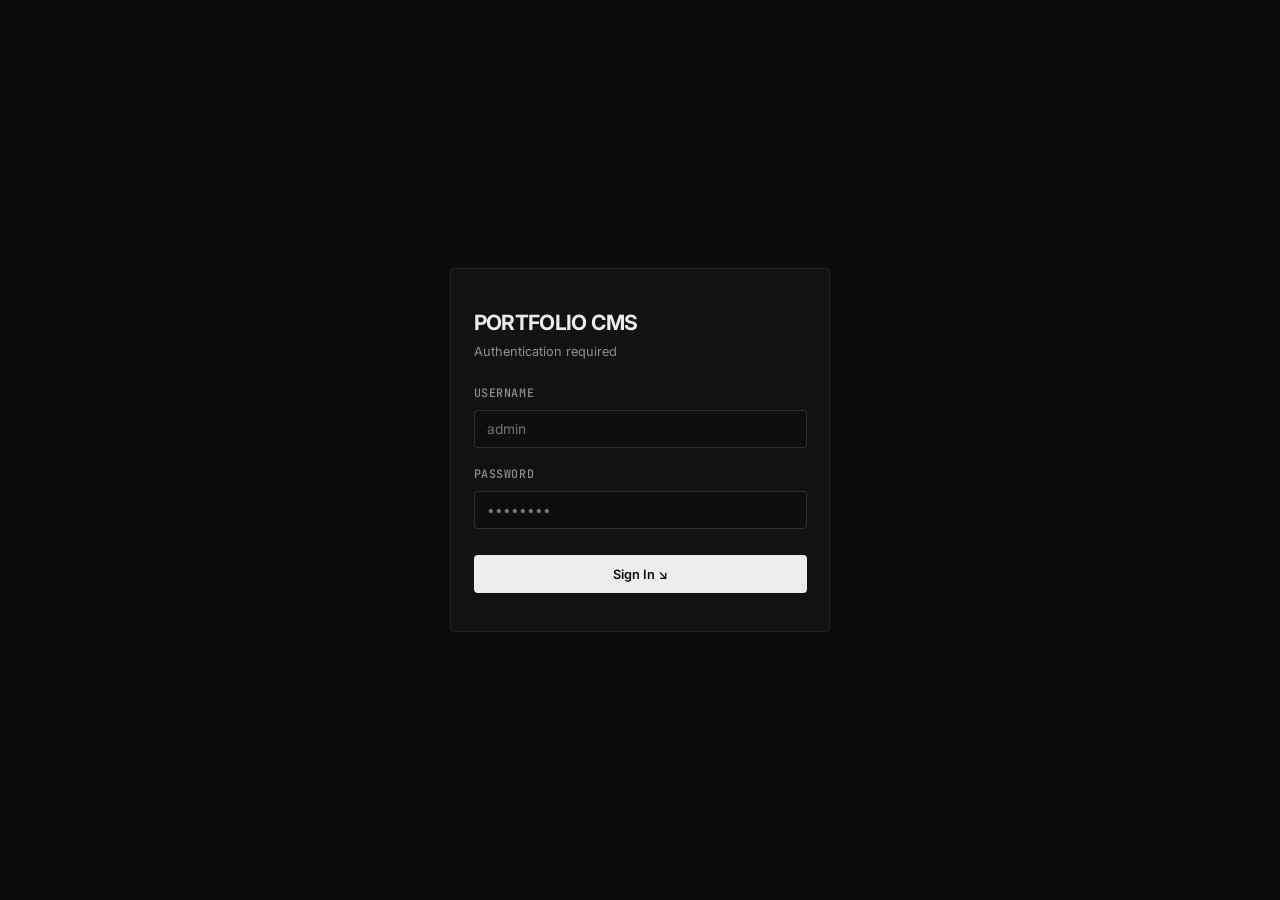
==== commit 53aa478e: "made admin portal better" ====
--- a/admin/index.html
+++ b/admin/index.html
@@ -40,11 +40,17 @@
 
   <!-- ADMIN MAIN LAYOUT -->
   <div id="admin-layout" class="admin-layout" style="display: none;">
+    <!-- SIDEBAR BACKDROP FOR MOBILE -->
+    <div id="sidebar-backdrop" class="sidebar-backdrop"></div>
+
     <!-- SIDEBAR -->
-    <aside class="admin-sidebar">
+    <aside id="admin-sidebar" class="admin-sidebar">
       <div class="sidebar-brand">
-        <span class="sidebar-brand-title">PORTFOLIO</span>
-        <span class="sidebar-brand-badge">// CMS</span>
+        <div class="sidebar-brand-text">
+          <span class="sidebar-brand-title">PORTFOLIO</span>
+          <span class="sidebar-brand-badge">// CMS</span>
+        </div>
+        <button id="sidebar-close-btn" class="sidebar-close-btn" aria-label="Close Menu">✕</button>
       </div>
 
       <ul class="sidebar-nav">
@@ -111,10 +117,17 @@
     <!-- MAIN WORKSPACE -->
     <main class="admin-main">
       <header class="admin-topbar">
-        <div id="topbar-title" class="topbar-title">Profile Management</div>
+        <div class="topbar-left">
+          <button id="mobile-menu-toggle" class="mobile-menu-toggle" aria-label="Toggle navigation menu">
+            <span class="hamburger-bar"></span>
+            <span class="hamburger-bar"></span>
+            <span class="hamburger-bar"></span>
+          </button>
+          <div id="topbar-title" class="topbar-title">Profile Management</div>
+        </div>
         <div class="topbar-actions">
           <button id="publish-site-btn" class="btn btn-publish btn-sm">
-            Publish Changes ↗
+            Publish ↗
           </button>
         </div>
       </header>
--- a/admin/css/admin.css
+++ b/admin/css/admin.css
@@ -351,6 +351,8 @@
   border-radius: var(--radius-sm);
   padding: 1.75rem;
   margin-bottom: 1.75rem;
+  max-width: 100%;
+  box-sizing: border-box;
 }
 
 .card-header {
@@ -360,6 +362,7 @@
   margin-bottom: 1.5rem;
   padding-bottom: 1rem;
   border-bottom: 1px solid var(--border-light);
+  gap: 1rem;
 }
 
 .card-title {
@@ -407,6 +410,8 @@
 .form-select,
 .form-textarea {
   width: 100%;
+  max-width: 100%;
+  box-sizing: border-box;
   padding: 0.65rem 0.85rem;
   background: var(--bg-input);
   border: 1px solid var(--border-medium);
@@ -469,6 +474,7 @@
   cursor: pointer;
   transition: opacity var(--transition-fast), border-color var(--transition-fast), background-color var(--transition-fast);
   white-space: nowrap;
+  min-height: 38px;
 }
 
 .btn-primary {
@@ -506,6 +512,7 @@
 .btn-sm {
   padding: 0.4rem 0.75rem;
   font-size: 0.8rem;
+  min-height: 32px;
 }
 
 .btn-publish {
@@ -540,6 +547,7 @@
   border: 1px solid var(--border-light);
   border-radius: var(--radius-sm);
   transition: border-color var(--transition-fast), background-color var(--transition-fast);
+  box-sizing: border-box;
 }
 
 .item-row:hover {
@@ -559,12 +567,14 @@
   display: flex;
   align-items: center;
   gap: 0.75rem;
+  flex-wrap: wrap;
 }
 
 .item-title {
   font-size: 0.95rem;
   font-weight: 600;
   color: var(--text-primary);
+  word-break: break-word;
 }
 
 .item-meta {
@@ -587,6 +597,7 @@
   align-items: center;
   gap: 0.5rem;
   margin-left: 1rem;
+  flex-shrink: 0;
 }
 
 /* Tags & Badges */
@@ -598,6 +609,7 @@
   font-size: 0.72rem;
   border: 1px solid var(--border-medium);
   color: var(--text-secondary);
+  white-space: nowrap;
 }
 
 .tag-badge.published {
@@ -614,14 +626,15 @@
   display: inline-flex;
   align-items: center;
   justify-content: center;
-  width: 22px;
-  height: 22px;
+  width: 24px;
+  height: 24px;
   font-family: var(--font-mono);
   font-weight: 600;
   font-size: 0.85rem;
   border: 1px solid var(--border-medium);
   border-radius: var(--radius-sm);
   color: var(--text-primary);
+  flex-shrink: 0;
 }
 
 /* ==========================================================================
@@ -732,6 +745,84 @@
   gap: 0.4rem;
   margin-top: auto;
   padding-top: 0.5rem;
+  flex-wrap: wrap;
+}
+
+/* ==========================================================================
+   HEADER MOBILE TOGGLE & BACKDROP CONTROLS
+   ========================================================================== */
+
+.topbar-left {
+  display: flex;
+  align-items: center;
+  gap: 0.75rem;
+  min-width: 0;
+}
+
+.mobile-menu-toggle {
+  display: none;
+  flex-direction: column;
+  justify-content: center;
+  align-items: center;
+  width: 38px;
+  height: 38px;
+  background: transparent;
+  border: 1px solid var(--border-medium);
+  border-radius: var(--radius-sm);
+  cursor: pointer;
+  gap: 4px;
+  padding: 6px;
+  flex-shrink: 0;
+  transition: background-color var(--transition-fast), border-color var(--transition-fast);
+}
+
+.mobile-menu-toggle:hover {
+  background: var(--bg-subtle);
+  border-color: var(--border-focus);
+}
+
+.hamburger-bar {
+  display: block;
+  width: 18px;
+  height: 2px;
+  background: var(--text-primary);
+  border-radius: 1px;
+}
+
+.sidebar-close-btn {
+  display: none;
+  align-items: center;
+  justify-content: center;
+  width: 32px;
+  height: 32px;
+  background: transparent;
+  border: 1px solid var(--border-medium);
+  border-radius: var(--radius-sm);
+  color: var(--text-primary);
+  cursor: pointer;
+  font-size: 0.95rem;
+  margin-left: auto;
+  transition: background-color var(--transition-fast);
+}
+
+.sidebar-close-btn:hover {
+  background: var(--bg-subtle);
+}
+
+.sidebar-backdrop {
+  display: none;
+  position: fixed;
+  inset: 0;
+  background: rgba(0, 0, 0, 0.75);
+  backdrop-filter: blur(4px);
+  z-index: 150;
+  opacity: 0;
+  transition: opacity 0.25s ease;
+}
+
+.sidebar-backdrop.active {
+  display: block;
+  opacity: 1;
 }
 
 /* ==========================================================================
@@ -740,65 +831,170 @@
 
 @media (max-width: 900px) {
   .admin-sidebar {
-    width: 180px;
+    width: 200px;
   }
   .admin-main {
-    margin-left: 180px;
-    width: calc(100% - 180px);
-  }
-  .form-grid-2 {
-    grid-template-columns: 1fr;
-  }
-}
-
-@media (max-width: 680px) {
-  .admin-layout {
+    margin-left: 200px;
+    width: calc(100% - 200px);
+  }
+}
+
+@media (max-width: 768px) {
+  .mobile-menu-toggle {
+    display: flex;
+  }
+
+  .sidebar-close-btn {
+    display: flex;
+  }
+
+  .admin-sidebar {
+    position: fixed;
+    left: 0;
+    top: 0;
+    width: 280px;
+    max-width: 85vw;
+    height: 100vh;
+    height: 100dvh;
+    background: var(--bg-primary);
+    border-right: 1px solid var(--border-medium);
+    z-index: 200;
+    transform: translateX(-100%);
+    transition: transform 0.28s cubic-bezier(0.16, 1, 0.3, 1);
+    box-shadow: 4px 0 24px rgba(0, 0, 0, 0.7);
+    overflow-y: auto;
+    display: flex;
     flex-direction: column;
   }
-  .admin-sidebar {
-    position: relative;
-    width: 100%;
-    height: auto;
-    border-right: none;
-    border-bottom: 1px solid var(--border-light);
-  }
-  .sidebar-nav {
-    flex-direction: row;
-    flex-wrap: wrap;
-    padding: 0.5rem;
-    gap: 0.25rem;
-  }
-  .nav-btn {
-    padding: 0.5rem 0.75rem;
-    font-size: 0.82rem;
-    border-left: none;
-    border-bottom: 2px solid transparent;
-  }
-  .nav-btn.active {
-    border-left-color: transparent;
-    border-bottom-color: var(--text-primary);
-  }
+
+  .admin-sidebar.open {
+    transform: translateX(0);
+  }
+
   .admin-main {
     margin-left: 0;
     width: 100%;
-  }
+    min-width: 0;
+  }
+
   .admin-topbar {
-    padding: 0 1rem;
-  }
+    padding: 0 0.85rem;
+    height: 56px;
+    gap: 0.5rem;
+  }
+
+  .topbar-title {
+    font-size: 0.88rem;
+    max-width: 160px;
+    overflow: hidden;
+    text-overflow: ellipsis;
+    white-space: nowrap;
+  }
+
   .admin-content-area {
-    padding: 1rem;
-  }
+    padding: 0.85rem;
+    width: 100%;
+    max-width: 100%;
+    box-sizing: border-box;
+    overflow-x: hidden;
+  }
+
+  .editorial-card {
+    padding: 1.1rem;
+    margin-bottom: 1.25rem;
+  }
+
+  .card-header {
+    flex-direction: column;
+    align-items: stretch;
+    gap: 0.75rem;
+  }
+
+  .card-header > div {
+    width: 100%;
+  }
+
+  .card-header .btn {
+    width: 100%;
+    justify-content: center;
+  }
+
+  .form-grid-2 {
+    grid-template-columns: 1fr;
+    gap: 0.85rem;
+  }
+
+  .form-input,
+  .form-select,
+  .form-textarea {
+    font-size: 16px; /* Prevents auto-zoom on mobile iOS browsers */
+  }
+
   .avatar-workflow-container {
     flex-direction: column;
-  }
+    align-items: center;
+    gap: 1.25rem;
+    width: 100%;
+  }
+
+  .avatar-preview-square {
+    width: 130px;
+    height: 130px;
+  }
+
   .item-row {
     flex-direction: column;
-    align-items: flex-start;
+    align-items: stretch;
     gap: 0.75rem;
-  }
+    padding: 0.85rem;
+  }
+
   .item-actions {
     margin-left: 0;
     width: 100%;
-    justify-content: flex-end;
-  }
-}
+    display: flex;
+    flex-wrap: wrap;
+    gap: 0.4rem;
+    justify-content: flex-start;
+    border-top: 1px solid var(--border-light);
+    padding-top: 0.65rem;
+  }
+
+  .item-actions .btn {
+    flex-grow: 1;
+    min-height: 38px;
+  }
+
+  .media-grid {
+    grid-template-columns: repeat(auto-fill, minmax(140px, 1fr));
+    gap: 0.85rem;
+  }
+}
+
+@media (max-width: 480px) {
+  html {
+    font-size: 14px;
+  }
+
+  .topbar-title {
+    max-width: 120px;
+    font-size: 0.82rem;
+  }
+
+  .btn {
+    padding: 0.55rem 0.85rem;
+    font-size: 0.82rem;
+  }
+
+  .media-grid {
+    grid-template-columns: 1fr;
+    gap: 0.85rem;
+  }
+
+  .item-subtext {
+    max-width: 100%;
+    white-space: normal;
+    word-break: break-word;
+  }
+}
+
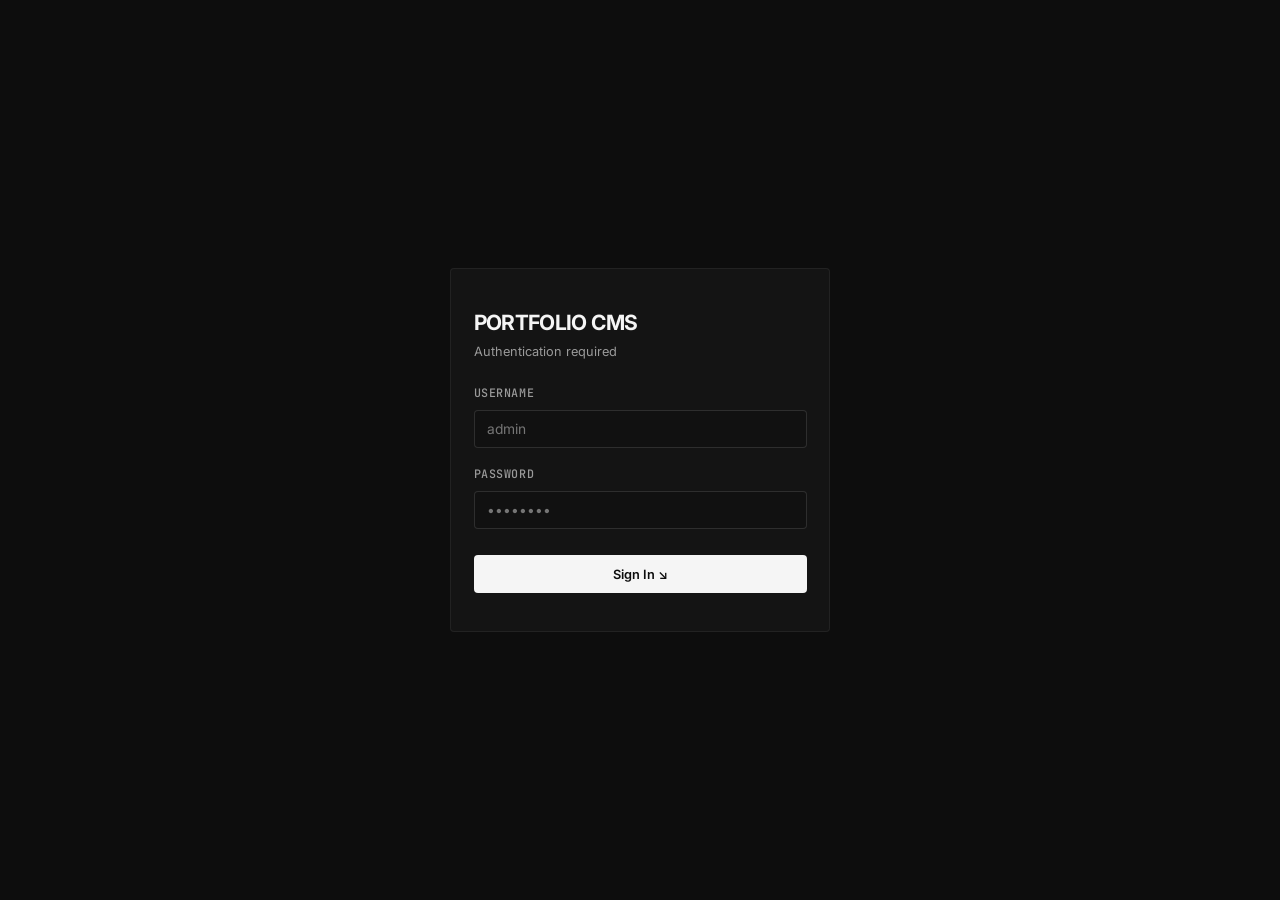
==== commit 30af9edc: "feat: enhance portfolio CMS" ====
--- a/admin/index.html
+++ b/admin/index.html
@@ -102,6 +102,12 @@
             <span class="nav-letter-indicator">08</span>
           </button>
         </li>
+        <li class="nav-item">
+          <button data-tab="comments" class="nav-btn">
+            <span>Comments</span>
+            <span class="nav-letter-indicator">09</span>
+          </button>
+        </li>
       </ul>
 
       <div class="sidebar-footer">
--- a/admin/css/admin.css
+++ b/admin/css/admin.css
@@ -6,26 +6,26 @@
 @import url('https://fonts.googleapis.com/css2?family=Inter:wght@300;400;500;600;700&family=JetBrains+Mono:wght@400;500;600&display=swap');
 
 :root {
-  /* Core Color Tokens */
-  --bg-primary: #0b0b0b;
-  --bg-secondary: #121212;
-  --bg-card: #161616;
-  --bg-card-hover: #1b1b1b;
-  --bg-subtle: rgba(255, 255, 255, 0.03);
-  --bg-input: #0e0e0e;
+  /* Core Color Tokens — Minimal neutral dark, ChatGPT-like charcoal/white */
+  --bg-primary: #0d0d0d;
+  --bg-secondary: #141414;
+  --bg-card: #1a1a1a;
+  --bg-card-hover: #202020;
+  --bg-subtle: rgba(255, 255, 255, 0.04);
+  --bg-input: #111111;
 
   /* Typography Colors */
-  --text-primary: #ededed;
-  --text-secondary: #8e8e93;
-  --text-muted: #5c5c60;
-  --text-inverse: #0b0b0b;
-  --text-danger: #e05252;
-  --text-success: #34d399;
+  --text-primary: #f5f5f5;
+  --text-secondary: #9a9a9a;
+  --text-muted: #5a5a5a;
+  --text-inverse: #0d0d0d;
+  --text-danger: #f87171;
+  --text-success: #4ade80;
 
   /* Borders & Separators */
-  --border-light: rgba(255, 255, 255, 0.07);
-  --border-medium: rgba(255, 255, 255, 0.14);
-  --border-focus: #ededed;
+  --border-light: rgba(255, 255, 255, 0.06);
+  --border-medium: rgba(255, 255, 255, 0.12);
+  --border-focus: #e5e5e5;
 
   /* Typography Stack */
   --font-display: 'Inter', -apple-system, BlinkMacSystemFont, "Segoe UI", Roboto, sans-serif;
@@ -998,3 +998,323 @@
   }
 }
 
+/* Status Banner / Toast Notifications */
+.status-banner {
+  position: fixed;
+  top: 1.5rem;
+  right: 1.5rem;
+  z-index: 9999;
+  display: flex;
+  align-items: center;
+  gap: 0.75rem;
+  padding: 0.85rem 1.25rem;
+  border-radius: var(--radius-md);
+  font-family: var(--font-body);
+  font-size: 0.9rem;
+  font-weight: 500;
+  box-shadow: 0 10px 30px rgba(0, 0, 0, 0.6), 0 0 0 1px rgba(255, 255, 255, 0.1);
+  animation: slideInBanner 0.25s cubic-bezier(0.16, 1, 0.3, 1);
+}
+
+.status-banner.success {
+  background: #121212;
+  color: #34d399;
+  border: 1px solid rgba(52, 211, 153, 0.3);
+}
+
+.status-banner.error {
+  background: #181111;
+  color: #f87171;
+  border: 1px solid rgba(248, 113, 113, 0.4);
+}
+
+@keyframes slideInBanner {
+  from {
+    opacity: 0;
+    transform: translateY(-10px);
+  }
+  to {
+    opacity: 1;
+    transform: translateY(0);
+  }
+}
+
+/* ==========================================================================
+   MEDIA PICKER MODAL
+   ========================================================================== */
+
+.media-picker-overlay {
+  position: fixed;
+  inset: 0;
+  background: rgba(0, 0, 0, 0.82);
+  backdrop-filter: blur(4px);
+  z-index: 5000;
+  display: flex;
+  align-items: center;
+  justify-content: center;
+  padding: 1rem;
+}
+
+.media-picker-modal {
+  background: var(--bg-secondary);
+  border: 1px solid var(--border-medium);
+  border-radius: var(--radius-md);
+  width: 100%;
+  max-width: 760px;
+  max-height: 88vh;
+  display: flex;
+  flex-direction: column;
+  box-shadow: 0 24px 64px rgba(0, 0, 0, 0.8);
+  overflow: hidden;
+}
+
+.media-picker-header {
+  display: flex;
+  align-items: center;
+  justify-content: space-between;
+  padding: 1.15rem 1.5rem;
+  border-bottom: 1px solid var(--border-light);
+  flex-shrink: 0;
+}
+
+.media-picker-header h3 {
+  font-size: 0.95rem;
+  font-weight: 600;
+  color: var(--text-primary);
+}
+
+.media-picker-close {
+  background: transparent;
+  border: 1px solid var(--border-medium);
+  border-radius: var(--radius-sm);
+  color: var(--text-secondary);
+  width: 30px;
+  height: 30px;
+  cursor: pointer;
+  font-size: 1rem;
+  display: flex;
+  align-items: center;
+  justify-content: center;
+  transition: color var(--transition-fast), border-color var(--transition-fast);
+}
+
+.media-picker-close:hover {
+  color: var(--text-primary);
+  border-color: var(--text-primary);
+}
+
+.media-picker-toolbar {
+  display: flex;
+  align-items: center;
+  gap: 0.75rem;
+  padding: 0.85rem 1.5rem;
+  border-bottom: 1px solid var(--border-light);
+  flex-shrink: 0;
+}
+
+.media-picker-grid {
+  overflow-y: auto;
+  padding: 1.25rem 1.5rem;
+  display: grid;
+  grid-template-columns: repeat(auto-fill, minmax(140px, 1fr));
+  gap: 1rem;
+  flex-grow: 1;
+}
+
+.media-picker-item {
+  background: var(--bg-card);
+  border: 2px solid var(--border-light);
+  border-radius: var(--radius-sm);
+  overflow: hidden;
+  cursor: pointer;
+  transition: border-color var(--transition-fast);
+}
+
+.media-picker-item:hover {
+  border-color: var(--border-medium);
+}
+
+.media-picker-item.selected {
+  border-color: var(--text-primary);
+}
+
+.media-picker-item img {
+  width: 100%;
+  height: 100px;
+  object-fit: cover;
+  display: block;
+}
+
+.media-picker-item-name {
+  font-family: var(--font-mono);
+  font-size: 0.7rem;
+  color: var(--text-muted);
+  padding: 0.4rem 0.5rem;
+  overflow: hidden;
+  text-overflow: ellipsis;
+  white-space: nowrap;
+}
+
+.media-picker-footer {
+  display: flex;
+  align-items: center;
+  justify-content: flex-end;
+  gap: 0.75rem;
+  padding: 0.85rem 1.5rem;
+  border-top: 1px solid var(--border-light);
+  flex-shrink: 0;
+}
+
+.featured-img-preview {
+  width: 100%;
+  max-height: 200px;
+  object-fit: cover;
+  border-radius: var(--radius-sm);
+  border: 1px solid var(--border-medium);
+  display: block;
+  margin-bottom: 0.75rem;
+}
+
+.md-toolbar {
+  display: flex;
+  align-items: center;
+  gap: 0.5rem;
+  padding: 0.5rem 0.75rem;
+  background: var(--bg-card);
+  border: 1px solid var(--border-medium);
+  border-bottom: none;
+  border-radius: var(--radius-sm) var(--radius-sm) 0 0;
+}
+
+.md-toolbar + .form-textarea {
+  border-top-left-radius: 0;
+  border-top-right-radius: 0;
+}
+
+.media-usage-list {
+  font-size: 0.72rem;
+  color: var(--text-muted);
+  font-family: var(--font-mono);
+  margin-top: 0.35rem;
+  line-height: 1.5;
+}
+
+.media-usage-list .usage-item {
+  display: block;
+  overflow: hidden;
+  text-overflow: ellipsis;
+  white-space: nowrap;
+}
+
+.media-usage-badge {
+  display: inline-block;
+  padding: 0.15rem 0.4rem;
+  border-radius: var(--radius-sm);
+  font-family: var(--font-mono);
+  font-size: 0.68rem;
+  border: 1px solid rgba(248, 113, 113, 0.25);
+  color: var(--text-danger);
+  white-space: nowrap;
+  margin-bottom: 0.25rem;
+}
+
+.media-usage-badge.unused {
+  border-color: var(--border-light);
+  color: var(--text-muted);
+}
+
+/* ==========================================================================
+   COMMENT MANAGEMENT VIEW
+   ========================================================================== */
+
+.comment-row {
+  display: flex;
+  flex-direction: column;
+  gap: 0.4rem;
+  padding: 1rem 1.25rem;
+  background: var(--bg-card);
+  border: 1px solid var(--border-light);
+  border-radius: var(--radius-sm);
+  transition: border-color var(--transition-fast);
+  box-sizing: border-box;
+  margin-bottom: 0.75rem;
+}
+
+.comment-row:hover {
+  border-color: var(--border-medium);
+}
+
+.comment-row-header {
+  display: flex;
+  align-items: center;
+  justify-content: space-between;
+  flex-wrap: wrap;
+  gap: 0.5rem;
+}
+
+.comment-author {
+  font-size: 0.92rem;
+  font-weight: 600;
+  color: var(--text-primary);
+}
+
+.comment-article-ref {
+  font-size: 0.78rem;
+  color: var(--text-muted);
+  font-family: var(--font-mono);
+}
+
+.comment-body {
+  font-size: 0.88rem;
+  color: var(--text-secondary);
+  line-height: 1.5;
+  padding: 0.5rem 0.75rem;
+  background: var(--bg-input);
+  border-radius: var(--radius-sm);
+  border-left: 2px solid var(--border-medium);
+  word-break: break-word;
+}
+
+.comment-meta {
+  font-size: 0.78rem;
+  color: var(--text-muted);
+  font-family: var(--font-mono);
+}
+
+.comment-actions {
+  display: flex;
+  align-items: center;
+  gap: 0.4rem;
+  flex-shrink: 0;
+  flex-wrap: wrap;
+}
+
+.comment-tabs {
+  display: flex;
+  gap: 0;
+  border-bottom: 1px solid var(--border-light);
+  margin-bottom: 1.25rem;
+}
+
+.comment-tab-btn {
+  padding: 0.55rem 1.1rem;
+  background: transparent;
+  border: none;
+  border-bottom: 2px solid transparent;
+  color: var(--text-secondary);
+  font-family: var(--font-body);
+  font-size: 0.85rem;
+  font-weight: 500;
+  cursor: pointer;
+  transition: color var(--transition-fast), border-color var(--transition-fast);
+  margin-bottom: -1px;
+}
+
+.comment-tab-btn.active {
+  color: var(--text-primary);
+  border-bottom-color: var(--text-primary);
+}
+
+.comment-tab-btn:hover:not(.active) {
+  color: var(--text-primary);
+}
